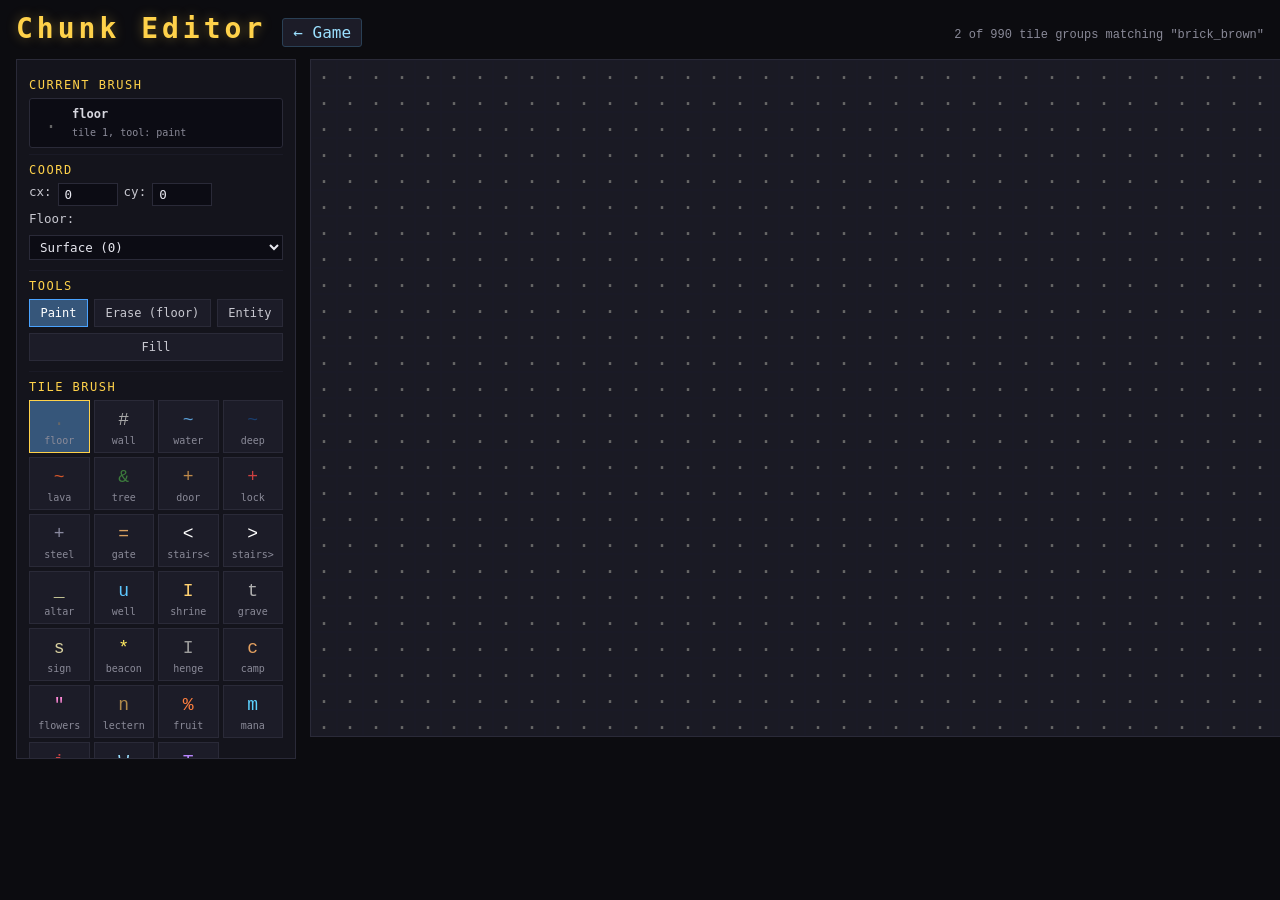
==== web-game/editor.html @ 32872eaa "Full open-source port: editor, 570 monsters, refreshed exe * RPG Stone Soup branding (binary stays C" ====
<!DOCTYPE html>
<html lang="en">
<head>
<meta charset="utf-8">
<meta name="viewport" content="width=device-width, initial-scale=1">
<title>Crawl Web — Chunk Editor</title>
<link rel="stylesheet" href="style.css">
<link rel="stylesheet" href="editor.css">
</head>
<body>
<div id="app">

  <header class="ed-header">
    <h1>Chunk&nbsp;Editor</h1>
    <a href="index.html" class="ed-back">&larr;&nbsp;Game</a>
    <span id="ed-status" class="ed-status"></span>
  </header>

  <div class="ed-layout">

    <!-- LEFT: palette -->
    <aside class="ed-palette">
      <div class="ed-section">
        <label class="ed-label">Current brush</label>
        <div id="ed-brush-preview" class="ed-brush-preview"></div>
      </div>

      <div class="ed-section">
        <label class="ed-label">Coord</label>
        <div class="ed-row">
          cx: <input id="ed-cx" type="number" value="0" step="1" style="width:60px">
          cy: <input id="ed-cy" type="number" value="0" step="1" style="width:60px">
        </div>
        <div class="ed-row">
          Floor: <select id="ed-floor">
            <option value="0">Surface (0)</option>
            <option value="-1">Cellar (-1)</option>
            <option value="-2">Sub-cellar (-2)</option>
            <option value="1">Upper floor (+1)</option>
            <option value="2">Attic (+2)</option>
          </select>
        </div>
      </div>

      <div class="ed-section">
        <label class="ed-label">Tools</label>
        <div class="ed-row">
          <button data-tool="paint"     class="ed-tool active">Paint</button>
          <button data-tool="erase"     class="ed-tool">Erase&nbsp;(floor)</button>
          <button data-tool="entity"    class="ed-tool">Entity</button>
          <button data-tool="fill"      class="ed-tool">Fill</button>
        </div>
      </div>

      <div class="ed-section">
        <label class="ed-label">Tile brush</label>
        <div id="ed-tile-palette" class="ed-tile-grid"></div>
      </div>

      <div class="ed-section">
        <label class="ed-label">Entity to drop</label>
        <select id="ed-entity-kind">
          <optgroup label="Hostile monsters">
            <option value="mon:MONS_RAT">Rat</option>
            <option value="mon:MONS_BAT">Bat</option>
            <option value="mon:MONS_ORC">Orc</option>
            <option value="mon:MONS_GOBLIN">Goblin</option>
            <option value="mon:MONS_KOBOLD">Kobold</option>
            <option value="mon:MONS_BANDIT">Bandit</option>
          </optgroup>
          <optgroup label="Knights / guards (neutral)">
            <option value="mon:MONS_WATCHMAN">Watchman</option>
            <option value="mon:MONS_TOWN_GUARD">Town guard</option>
            <option value="mon:MONS_KNIGHT">Knight</option>
            <option value="mon:MONS_SERGEANT">Sergeant</option>
            <option value="mon:MONS_CAPTAIN">Captain</option>
            <option value="mon:MONS_PALADIN">Paladin</option>
            <option value="mon:MONS_BLACK_KNIGHT">Black knight</option>
          </optgroup>
          <optgroup label="Bosses">
            <option value="mon:MONS_BOSS_VAMPIRE">Vampire lord</option>
            <option value="mon:MONS_BOSS_LICH">Ancient lich</option>
            <option value="mon:MONS_BOSS_BLACK_DEMON">Black demon</option>
            <option value="mon:MONS_BOSS_FOUR_HEADED_DRAGON">Four-headed dragon</option>
          </optgroup>
          <optgroup label="Friendly NPCs">
            <option value="npc:questgiver">Questgiver (man / woman)</option>
            <option value="npc:shopkeeper">Shopkeeper</option>
            <option value="npc:king">King (gives major quest)</option>
            <option value="npc:child">Child (ambient)</option>
          </optgroup>
          <optgroup label="Items">
            <option value="item:gold">Gold pile</option>
            <option value="item:chest">Treasure chest</option>
            <option value="item:key">Iron key</option>
            <option value="item:heal">Potion of healing</option>
            <option value="item:might">Potion of might</option>
            <option value="item:teleport">Scroll of teleportation</option>
            <option value="item:food:ration">Ration</option>
            <option value="item:food:fruit">Fruit</option>
          </optgroup>
        </select>
      </div>

      <div class="ed-section">
        <label class="ed-label">Storage</label>
        <div class="ed-row">
          <button id="ed-save"     class="ed-btn">Save to game</button>
          <button id="ed-clear"    class="ed-btn">Clear chunk</button>
        </div>
        <div class="ed-row">
          <button id="ed-export"   class="ed-btn">Download JSON</button>
          <button id="ed-import"   class="ed-btn">Import JSON</button>
          <input id="ed-import-file" type="file" accept=".json" style="display:none">
        </div>
        <div class="ed-row">
          <button id="ed-list"     class="ed-btn">List saved</button>
          <button id="ed-delete"   class="ed-btn">Delete this chunk</button>
        </div>
        <div id="ed-saved-list" class="ed-saved-list"></div>
      </div>

      <div class="ed-section">
        <label class="ed-label">Teleporter destination</label>
        <div class="ed-row">
          <button id="ed-tp-clear" class="ed-btn">Reset (prompt next paint)</button>
        </div>
        <div id="ed-tp-status" class="ed-hint" style="margin-top:4px"></div>
      </div>

      <div class="ed-section ed-hint">
        Click + drag to paint &middot; right-click to erase &middot;
        Custom chunks override the game's procedural generation at
        their coord. Open the game and walk to (cx,cy) to test.
        Painting a TELEPORTER cell prompts for destination once -- it
        sticks until you reset it.
        Dropping an NPC opens a dialog editor; click the NPC again
        with the Entity tool to re-edit its speech.
        <b>Ctrl+Z</b> undo &middot; <b>Ctrl+Y</b> redo.
      </div>
    </aside>

    <!-- RIGHT: canvas -->
    <div class="ed-canvas-wrap">
      <canvas id="ed-canvas" width="1456" height="676"></canvas>
      <div id="ed-cursor-info" class="ed-cursor-info"></div>
    </div>

  </div>

  <!-- Custom modal for NPC name + multi-line dialog -->
  <div id="ed-modal" class="ed-modal hidden">
    <div class="ed-modal-panel">
      <h2 id="ed-modal-title">Set NPC dialog</h2>
      <label class="ed-label" for="ed-modal-name">Name</label>
      <input id="ed-modal-name" type="text" placeholder="(blank = random village name)">
      <label class="ed-label" for="ed-modal-dialog">Dialog (multi-line)</label>
      <textarea id="ed-modal-dialog" rows="6" placeholder="Stranger! These walls have seen better days..."></textarea>
      <div class="ed-modal-actions">
        <button id="ed-modal-ok" class="ed-btn">OK</button>
        <button id="ed-modal-cancel" class="ed-btn">Cancel</button>
      </div>
    </div>
  </div>

</div>
<script src="editor.js"></script>
</body>
</html>
---- web-game/style.css ----
/* Crawl Web — styling. ASCII roguelike, dark terminal aesthetic. */

* { box-sizing: border-box; }

html, body {
  margin: 0;
  padding: 0;
  background: #0c0c10;
  color: #c8c8d0;
  font-family: "DejaVu Sans Mono", "Consolas", "Menlo", monospace;
}

#app {
  max-width: 1600px;
  margin: 0 auto;
  padding: 12px 16px;
}

.screen { animation: fade .25s ease; }
.hidden { display: none !important; }
@keyframes fade { from { opacity: 0; } to { opacity: 1; } }

h1 {
  font-size: 42px;
  letter-spacing: 6px;
  margin: 8px 0 4px;
  color: #ffd24a;
  text-shadow: 0 0 12px rgba(255, 210, 74, .35);
}

h2 {
  font-size: 15px;
  margin: 0 0 6px;
  color: #ffd24a;
  text-transform: uppercase;
  letter-spacing: 2px;
}

.tagline { color: #8a8a98; margin: 0 0 12px; }
.hint { color: #777; font-size: 13px; margin-top: 14px; }
.hint b { color: #aab; }

.data-banner {
  background: #16161d;
  border: 1px solid #2a2a38;
  border-left: 3px solid #4aa3ff;
  padding: 7px 11px;
  font-size: 13px;
  color: #8fbce0;
  margin-bottom: 16px;
}

/* ---- character creation ---- */
.charsel { display: flex; gap: 20px; flex-wrap: wrap; }
.charsel-col { flex: 1; min-width: 280px; }

select {
  width: 100%;
  background: #14141c;
  color: #c8c8d0;
  border: 1px solid #2a2a38;
  font-family: inherit;
  font-size: 14px;
  padding: 4px;
}
select:focus { outline: 1px solid #4aa3ff; }
option { padding: 2px 4px; }
option:checked { background: #2a4055; color: #fff; }

.info-box {
  background: #14141c;
  border: 1px solid #2a2a38;
  padding: 9px 11px;
  margin-top: 8px;
  font-size: 13px;
  min-height: 64px;
  line-height: 1.5;
}
.info-box .stat { color: #ffd24a; }
.info-box .good { color: #6f6; }
.info-box .bad { color: #f66; }

/* ---- live character preview ---- */
.preview-card {
  background: #14141c;
  border: 1px solid #2a2a38;
  border-top: 3px solid #ffd24a;
  padding: 14px;
  margin-top: 8px;
}
#preview-sprite {
  width: 96px;
  height: 96px;
  image-rendering: pixelated;
  background: #0a0a10;
  border: 1px solid #2a2a38;
  display: block;
  margin: 0 auto 10px;
}
.preview-name {
  text-align: center;
  color: #ffd24a;
  font-size: 15px;
  margin-bottom: 10px;
}
.preview-body { font-size: 13px; line-height: 1.7; }
.preview-body .row { display: flex; justify-content: space-between; }
.preview-body .k { color: #8a8a98; }
.preview-body .v { color: #c8c8d0; }
.preview-body .stat { color: #ffd24a; }
.preview-body hr { border: none; border-top: 1px solid #2a2a38; margin: 7px 0; }
.preview-body .kit { color: #8fbce0; }
.preview-body .spell { color: #c9a6ff; }

/* ---- how-to-play panel (title screen) ---- */
.howto {
  margin-top: 18px;
  background: #14141c;
  border: 1px solid #2a2a38;
  border-left: 3px solid #ffd24a;
  padding: 12px 16px 14px;
}
.howto h3 {
  font-size: 13px;
  margin: 0 0 5px;
  color: #8fbce0;
  text-transform: uppercase;
  letter-spacing: 1px;
}
.howto-goal { margin: 0 0 12px; font-size: 13px; line-height: 1.6; color: #c8c8d0; }
.howto-cols { display: flex; gap: 28px; flex-wrap: wrap; }
.howto-cols > div { flex: 1; min-width: 250px; }
.howto ul { margin: 0; padding-left: 18px; }
.howto li { font-size: 13px; line-height: 1.7; }
.howto b { color: #ffd24a; }
.howto-goal b { color: #ffd24a; }
.howto-tip {
  margin: 12px 0 0;
  font-size: 12px;
  color: #8a8a98;
  font-style: italic;
}
.howto-tip + *, .howto-tip { line-height: 1.6; }

/* compact controls strip on the game screen */
.controls-bar {
  margin-top: 8px;
  font-size: 12px;
  color: #8a8a98;
  background: #14141c;
  border: 1px solid #2a2a38;
  padding: 6px 11px;
}
.controls-bar b { color: #aab; }

/* in-game How to Play overlay */
.help-overlay {
  position: fixed;
  inset: 0;
  background: rgba(6, 6, 10, 0.86);
  display: flex;
  align-items: center;
  justify-content: center;
  z-index: 50;
}
.help-panel {
  background: #14141c;
  border: 1px solid #2a2a38;
  border-left: 3px solid #ffd24a;
  padding: 18px 26px 22px;
  max-width: 720px;
  width: 92%;
  box-shadow: 0 8px 40px rgba(0, 0, 0, .6);
}
.help-panel h2 { margin-top: 0; }
.help-panel .big-btn { margin-top: 18px; }

/* inventory overlay list */
.inv-body { font-size: 14px; line-height: 1.85; }
.inv-body .inv-row { display: flex; gap: 10px; }
/* clickable rows light up on hover -- inventory uses, shop buys/sells */
.inv-body .inv-row.inv-clickable {
  cursor: pointer;
  padding: 2px 6px;
  margin: 0 -6px;
  border-radius: 3px;
  transition: background 80ms ease;
}
.inv-body .inv-row.inv-clickable:hover {
  background: #2a4055;
  color: #fff;
}
.inv-body .inv-slot {
  color: #8a8a98; min-width: 130px; text-transform: uppercase;
  font-size: 12px; letter-spacing: 1px;
}
.inv-body .inv-val { color: #c8c8d0; }
.inv-body .inv-val b { color: #ffd24a; }
.inv-body .inv-empty { color: #5a5a66; }
.inv-body hr { border: none; border-top: 1px solid #2a2a38; margin: 9px 0; }
.inv-body .inv-here { color: #8fbce0; }

/* "standing on" line in the sidebar */
.sidebar .underfoot {
  margin-top: 7px; font-size: 12px; color: #8fbce0;
  background: #14141c; border: 1px solid #2a2a38; padding: 4px 7px;
}

.big-btn {
  margin-top: 16px;
  background: #2a4055;
  color: #fff;
  border: 1px solid #4aa3ff;
  font-family: inherit;
  font-size: 16px;
  padding: 10px 22px;
  cursor: pointer;
  letter-spacing: 2px;
}
.big-btn:hover:not(:disabled) { background: #36567a; }
.big-btn:disabled { opacity: .4; cursor: not-allowed; }

/* ---- game layout ---- */
.game-layout { display: flex; gap: 14px; align-items: stretch; }

/* left column: canvas + buttons stacked, sidebar lives to the right */
.game-left {
  display: flex;
  flex-direction: column;
  flex: 1 1 auto;
  min-width: 0;
}

.map {
  background: #000;
  border: 1px solid #2a2a38;
  outline: none;
  user-select: none;
  image-rendering: pixelated;
  display: block;
  cursor: pointer;
  /* fill the canvas column completely -- preserve aspect via the
     intrinsic width/height attributes, but scale display so the map
     uses every available pixel instead of leaving a black gap */
  width: 100%;
  height: auto;
  transition: box-shadow 80ms ease, border-color 80ms ease;
}
/* damage-flash overlay -- short red ring when the player takes a hit */
.map.hit-flash {
  border-color: #ff3333;
  box-shadow: inset 0 0 24px rgba(255, 40, 40, 0.55);
}

/* clickable action buttons -- a full-width strip below the canvas +
   sidebar row, grouped roughly by purpose (movement, consumables,
   panels). Wraps across rows on narrow viewports. */
.action-bar {
  display: flex;
  gap: 6px;
  flex-wrap: wrap;
  margin: 10px 0 6px 0;
  padding: 8px;
  background: #11111a;
  border: 1px solid #2a2a38;
}
.action-bar button {
  background: #1c1c28;
  color: #c8c8d0;
  border: 1px solid #2a2a38;
  font-family: inherit;
  font-size: 12px;
  padding: 5px 9px;
  cursor: pointer;
  white-space: nowrap;
}
.action-bar button:hover {
  background: #2a4055;
  border-color: #4aa3ff;
  color: #fff;
}
.action-bar button:active { background: #36567a; }
/* highlight the map button so users notice the world map exists */
.action-bar button.btn-map {
  background: #2a3550;
  color: #ffd24a;
  border-color: #4a5a80;
}
.action-bar button.btn-map:hover {
  background: #3a5070;
  border-color: #ffd24a;
}

.sidebar {
  width: 215px;
  flex: 0 0 215px;
  align-self: stretch;
  background: #14141c;
  border: 1px solid #2a2a38;
  padding: 10px 12px;
  font-size: 12.5px;
  line-height: 1.55;
  overflow-y: auto;
}
.sb-doll {
  width: 84px;
  height: 84px;
  image-rendering: pixelated;
  display: block;
  margin: 8px auto 4px;
  background: #0a0a10;
  border: 1px solid #2a2a38;
}
.sidebar .name { color: #ffd24a; font-size: 15px; }
.sidebar .sub { color: #8a8a98; }
.sidebar hr { border: none; border-top: 1px solid #2a2a38; margin: 8px 0; }
.sidebar .lbl { color: #8a8a98; display: inline-block; width: 78px; }
.sidebar .val { color: #e8e8f0; }

.bar {
  height: 17px;
  background: #222;
  border: 1px solid #333;
  margin: 3px 0 9px;
  position: relative;
}
.bar > span {
  display: block;
  height: 100%;
  transition: width .15s;
}
.bar.hp > span { background: linear-gradient(#7a3, #4a1); }
.bar.hp.low > span { background: linear-gradient(#e55, #a22); }
.bar.mp > span { background: linear-gradient(#46c, #239); }
.bar.xp > span { background: linear-gradient(#c9c, #847); }
.bar.food > span { background: linear-gradient(#d8a060, #8c5a28); }
.bar-label {
  position: absolute; top: 0; left: 0; width: 100%; text-align: center;
  font-size: 11px; line-height: 17px; color: #fff;
  text-shadow: 0 0 3px #000, 0 0 2px #000;
}

.log {
  margin-top: 12px;
  background: #000;
  border: 1px solid #2a2a38;
  padding: 8px 11px;
  height: 132px;
  overflow-y: auto;
  font-size: 13px;
  line-height: 1.5;
}
.log .msg-good { color: #6f6; }
.log .msg-bad { color: #f66; }
.log .msg-warn { color: #ffd24a; }
.log .msg-sys { color: #8fbce0; }
.log .msg-dim { color: #777; }
.log .turn-sep { color: #333; }
/* recency fade -- the latest few lines are full strength, anything
   older fades so the player's eye lands on the new events first */
.log > div { opacity: 0.55; transition: opacity 100ms ease; }
.log > div:nth-last-child(-n+3) { opacity: 1; }
.log > div:nth-last-child(n+4):nth-last-child(-n+8) { opacity: 0.78; }

.provenance {
  margin-top: 8px;
  font-size: 11px;
  color: #5a5a68;
  border-top: 1px dashed #2a2a38;
  padding-top: 6px;
}
.provenance b { color: #7a8aa0; }

#over-title { color: #f66; }
#over-title.win { color: #6f6; }
---- web-game/editor.css ----
/* Chunk Editor -- shares the dark-roguelike palette of style.css but
   trades the player UI for a left-rail palette + a big canvas. */

.ed-header {
  display: flex; align-items: baseline; gap: 16px;
  margin-bottom: 12px;
}
.ed-header h1 { margin: 0; font-size: 28px; letter-spacing: 4px; }
.ed-back {
  color: #9be0ff; text-decoration: none; padding: 4px 10px;
  border: 1px solid #2a4055; border-radius: 3px;
  background: #1c1c28;
}
.ed-back:hover { background: #2a4055; }
.ed-status {
  margin-left: auto; font-size: 12px; color: #8a8a98;
  font-family: monospace;
}

.ed-layout {
  display: flex; gap: 14px; align-items: flex-start;
}

.ed-palette {
  width: 280px; flex: 0 0 280px;
  background: #14141c; border: 1px solid #2a2a38;
  padding: 10px 12px;
  font-size: 12.5px; line-height: 1.5;
  max-height: 700px; overflow-y: auto;
}

.ed-section { padding: 6px 0; border-bottom: 1px solid #1a1a26; }
.ed-section:last-child { border-bottom: none; }

.ed-label {
  display: block; color: #ffd24a; font-size: 12px;
  letter-spacing: 1.5px; text-transform: uppercase; margin-bottom: 4px;
}
.ed-row { display: flex; gap: 6px; flex-wrap: wrap; margin: 4px 0; }

.ed-row input, .ed-palette select {
  background: #0c0c14; color: #e8e8f0;
  border: 1px solid #2a2a38; padding: 3px 6px;
  font-family: inherit; font-size: 12.5px;
}

.ed-btn, .ed-tool {
  background: #1c1c28; color: #c8c8d0;
  border: 1px solid #2a2a38;
  padding: 6px 10px; font-family: inherit; font-size: 12px;
  cursor: pointer; flex: 1 0 auto;
}
.ed-btn:hover, .ed-tool:hover {
  background: #2a4055; border-color: #4aa3ff; color: #fff;
}
.ed-tool.active {
  background: #36567a; border-color: #4aa3ff; color: #fff;
}

.ed-tile-grid {
  display: grid; grid-template-columns: repeat(4, 1fr); gap: 4px;
  margin-top: 4px;
}
.ed-tile-btn {
  display: flex; flex-direction: column; align-items: center;
  background: #1c1c28; border: 1px solid #2a2a38;
  padding: 6px 4px; cursor: pointer;
  font-family: inherit;
}
.ed-tile-btn:hover { background: #2a4055; }
.ed-tile-btn.active { background: #36567a; border-color: #ffd24a; }
.ed-tile-glyph {
  font-family: monospace; font-size: 18px;
  width: 26px; height: 26px; line-height: 26px; text-align: center;
}
.ed-tile-name { font-size: 10px; color: #8a8a98; margin-top: 2px; }

.ed-brush-preview {
  display: flex; align-items: center; gap: 8px;
  padding: 6px 8px; background: #0c0c14; border: 1px solid #2a2a38;
  border-radius: 3px; min-height: 32px;
}
.ed-brush-preview .ed-tile-glyph { font-size: 20px; }
.ed-brush-preview img {
  width: 28px; height: 28px; image-rendering: pixelated;
  background: #14141c; border: 1px solid #2a2a38;
}
.ed-brush-preview .ed-brush-label {
  flex: 1; font-size: 12px; color: #d8d8e0;
}
.ed-brush-preview .ed-brush-sub {
  font-size: 10px; color: #8a8a98;
}

.ed-saved-list {
  margin-top: 6px; font-size: 11px; color: #8fbce0;
  max-height: 120px; overflow-y: auto;
}
.ed-saved-list .saved-row {
  padding: 2px 4px; cursor: pointer; border-radius: 2px;
}
.ed-saved-list .saved-row:hover { background: #2a4055; color: #fff; }

.ed-hint {
  font-size: 11px; color: #6a7a90; line-height: 1.5;
  padding-top: 8px;
}

.ed-canvas-wrap { flex: 1 1 auto; }
#ed-canvas {
  background: #0a0a10; border: 1px solid #2a2a38;
  image-rendering: pixelated; cursor: crosshair; display: block;
}
.ed-cursor-info {
  margin-top: 6px; font-family: monospace; font-size: 12px;
  color: #8fbce0;
}

/* NPC-edit modal -- proper multi-line textarea instead of prompt() */
.ed-modal {
  position: fixed; inset: 0; background: rgba(0,0,0,0.7);
  display: flex; align-items: center; justify-content: center;
  z-index: 1000;
}
.ed-modal.hidden { display: none; }
.ed-modal-panel {
  background: #14141c; border: 1px solid #4aa3ff;
  padding: 18px 22px; width: 420px; max-width: 92vw;
  border-radius: 6px;
  box-shadow: 0 6px 32px rgba(0,0,0,0.8);
}
.ed-modal-panel h2 {
  margin: 0 0 10px 0; color: #ffd24a; font-size: 18px;
  letter-spacing: 2px;
}
.ed-modal-panel input,
.ed-modal-panel textarea {
  width: 100%; margin: 4px 0 10px 0;
  background: #0c0c14; color: #e8e8f0;
  border: 1px solid #2a2a38; padding: 6px 8px;
  font-family: inherit; font-size: 13px; box-sizing: border-box;
  resize: vertical;
}
.ed-modal-actions { display: flex; gap: 8px; justify-content: flex-end; }
.ed-modal-actions .ed-btn { flex: 0 0 auto; padding: 6px 16px; }
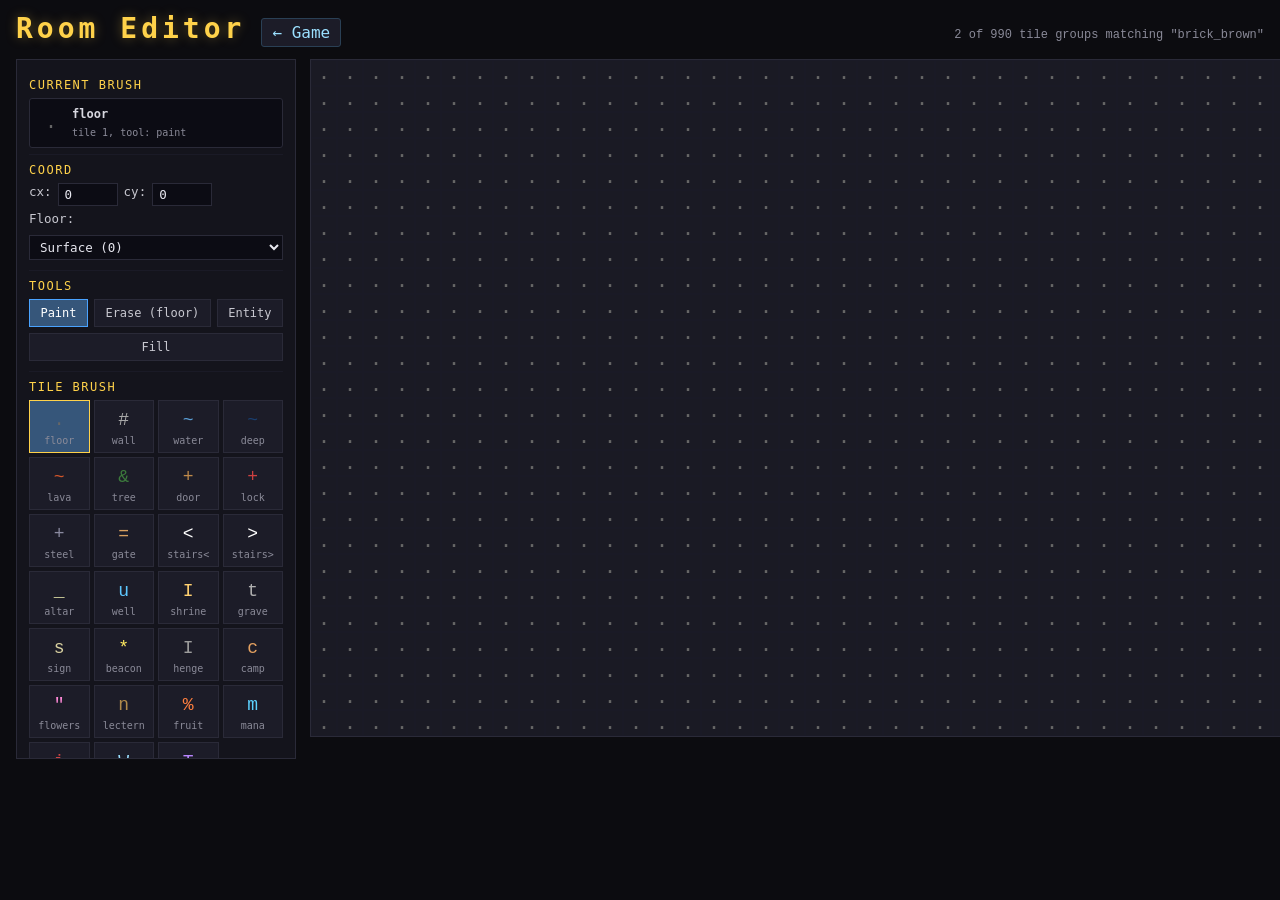
==== commit 7fc4c761: "Rename binary CrawlWeb.exe -> RpgStoneSoup.exe; brand UI as RPG Stone Soup * PyInstaller --name is n" ====
--- a/web-game/editor.html
+++ b/web-game/editor.html
@@ -3,7 +3,7 @@
 <head>
 <meta charset="utf-8">
 <meta name="viewport" content="width=device-width, initial-scale=1">
-<title>Crawl Web — Chunk Editor</title>
+<title>RPG Stone Soup — Room Editor</title>
 <link rel="stylesheet" href="style.css">
 <link rel="stylesheet" href="editor.css">
 </head>
@@ -11,7 +11,7 @@
 <div id="app">
 
   <header class="ed-header">
-    <h1>Chunk&nbsp;Editor</h1>
+    <h1>Room&nbsp;Editor</h1>
     <a href="index.html" class="ed-back">&larr;&nbsp;Game</a>
     <span id="ed-status" class="ed-status"></span>
   </header>
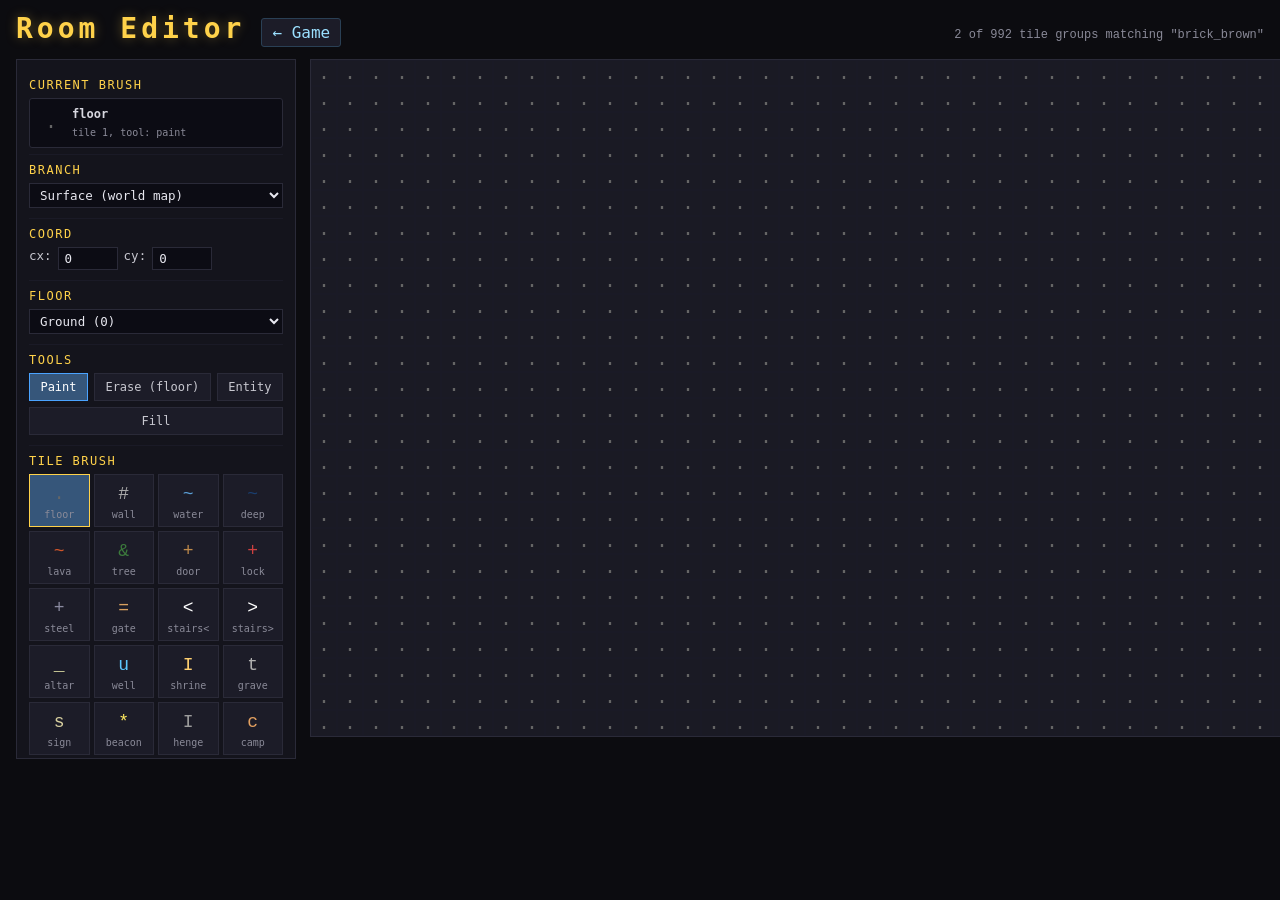
==== commit c2b20293: "." ====
--- a/web-game/editor.html
+++ b/web-game/editor.html
@@ -26,14 +26,47 @@
       </div>
 
       <div class="ed-section">
+        <label class="ed-label">Branch</label>
+        <div class="ed-row">
+          <select id="ed-branch" style="width:100%">
+            <option value="Surface">Surface (world map)</option>
+            <option value="Castle">Castle (pocket interior)</option>
+          </select>
+        </div>
+      </div>
+
+      <div class="ed-section" id="ed-surface-coords">
         <label class="ed-label">Coord</label>
         <div class="ed-row">
           cx: <input id="ed-cx" type="number" value="0" step="1" style="width:60px">
           cy: <input id="ed-cy" type="number" value="0" step="1" style="width:60px">
         </div>
-        <div class="ed-row">
-          Floor: <select id="ed-floor">
-            <option value="0">Surface (0)</option>
+      </div>
+
+      <div class="ed-section" id="ed-castle-coords" style="display:none">
+        <label class="ed-label">Castle coords</label>
+        <div class="ed-row">
+          sx: <input id="ed-sx" type="number" value="0" step="1" style="width:50px">
+          sy: <input id="ed-sy" type="number" value="0" step="1" style="width:50px">
+        </div>
+        <div class="ed-row">
+          icx: <input id="ed-icx" type="number" value="0" step="1" style="width:50px">
+          icy: <input id="ed-icy" type="number" value="0" step="1" style="width:50px">
+        </div>
+        <div class="ed-hint" style="padding-top:4px">
+          <b>sx, sy</b> = the Surface chunk that contains the entry
+          gate.<br>
+          <b>icx, icy</b> = which interior chunk of the castle to paint
+          (start at 0,0 just inside the gate; (1,0) is one chunk east,
+          etc).
+        </div>
+      </div>
+
+      <div class="ed-section">
+        <label class="ed-label">Floor</label>
+        <div class="ed-row">
+          <select id="ed-floor" style="width:100%">
+            <option value="0">Ground (0)</option>
             <option value="-1">Cellar (-1)</option>
             <option value="-2">Sub-cellar (-2)</option>
             <option value="1">Upper floor (+1)</option>
@@ -86,6 +119,7 @@
           <optgroup label="Friendly NPCs">
             <option value="npc:questgiver">Questgiver (man / woman)</option>
             <option value="npc:shopkeeper">Shopkeeper</option>
+            <option value="npc:blacksmith">Blacksmith (forges weapons)</option>
             <option value="npc:king">King (gives major quest)</option>
             <option value="npc:child">Child (ambient)</option>
           </optgroup>
@@ -132,8 +166,13 @@
         Click + drag to paint &middot; right-click to erase &middot;
         Custom chunks override the game's procedural generation at
         their coord. Open the game and walk to (cx,cy) to test.
-        Painting a TELEPORTER cell prompts for destination once -- it
+        Painting a <b>TELEPORTER</b> cell prompts for destination once -- it
         sticks until you reset it.
+        <b>CASTLE GATE</b> (cstgate): paint on a Surface chunk; stepping
+        on it in-game warps the player into the Castle pocket-branch
+        keyed by THIS chunk's (cx,cy). Inside the castle, paint an
+        <b>EXIT GATE</b> (exitgate) to send the player back to the
+        surface cell the entry gate occupied.
         Dropping an NPC opens a dialog editor; click the NPC again
         with the Entity tool to re-edit its speech.
         <b>Ctrl+Z</b> undo &middot; <b>Ctrl+Y</b> redo.
--- a/web-game/style.css
+++ b/web-game/style.css
@@ -221,9 +221,24 @@
 .big-btn:disabled { opacity: .4; cursor: not-allowed; }
 
 /* ---- game layout ---- */
+/* outer two-column shell -- everything stacks vertically on the LEFT
+   (banner, buttons, log, canvas, controls hint). The sidebar is the
+   full-height RIGHT column so it doesn't get pinched by canvas size. */
+.game-shell {
+  display: flex;
+  gap: 14px;
+  align-items: stretch;
+  min-height: 0;
+}
+.game-main {
+  display: flex;
+  flex-direction: column;
+  flex: 1 1 auto;
+  min-width: 0;
+}
+
+/* legacy class kept so old saves / overlays don't error if referenced */
 .game-layout { display: flex; gap: 14px; align-items: stretch; }
-
-/* left column: canvas + buttons stacked, sidebar lives to the right */
 .game-left {
   display: flex;
   flex-direction: column;
@@ -259,8 +274,8 @@
   display: flex;
   gap: 6px;
   flex-wrap: wrap;
-  margin: 10px 0 6px 0;
-  padding: 8px;
+  margin: 0 0 6px 0;
+  padding: 6px 8px;
   background: #11111a;
   border: 1px solid #2a2a38;
 }
@@ -290,6 +305,28 @@
   background: #3a5070;
   border-color: #ffd24a;
 }
+.action-bar button.btn-build {
+  background: #2a3a55;
+  color: #9be0ff;
+  border-color: #4a6080;
+}
+.action-bar button.btn-build:hover {
+  background: #3a5070;
+  border-color: #9be0ff;
+}
+.action-bar button.btn-realtime {
+  background: #3a2a44;
+  color: #ffaa66;
+  border-color: #6a4a50;
+}
+.action-bar button.btn-realtime:hover {
+  background: #503550;
+  border-color: #ffaa66;
+}
+/* a subtle pulsing border on the canvas while real-time is running */
+.map.realtime-on {
+  box-shadow: 0 0 0 1px rgba(255, 170, 102, 0.55) inset;
+}
 
 .sidebar {
   width: 215px;
@@ -301,6 +338,9 @@
   font-size: 12.5px;
   line-height: 1.55;
   overflow-y: auto;
+  /* full-height column: the sidebar spans the entire game-shell so
+     it stays visually anchored even when the left column grows */
+  max-height: calc(100vh - 30px);
 }
 .sb-doll {
   width: 84px;
@@ -341,11 +381,13 @@
 }
 
 .log {
-  margin-top: 12px;
+  /* log lives ABOVE the canvas now (banner + buttons + log + game).
+     Smaller height so the canvas stays the centre of attention. */
+  margin: 4px 0 8px 0;
   background: #000;
   border: 1px solid #2a2a38;
-  padding: 8px 11px;
-  height: 132px;
+  padding: 6px 11px;
+  height: 88px;
   overflow-y: auto;
   font-size: 13px;
   line-height: 1.5;
@@ -373,3 +415,126 @@
 
 #over-title { color: #f66; }
 #over-title.win { color: #6f6; }
+
+/* ---- in-game banner: the title card at the top of the screen ---- */
+.game-banner {
+  text-align: center;
+  margin: 0 0 8px 0;
+  padding: 4px 0 2px;
+  border-top: 1px solid #2a2a38;
+  border-bottom: 1px solid #2a2a38;
+  background:
+    radial-gradient(ellipse at center,
+      rgba(255, 210, 74, 0.10) 0%,
+      rgba(255, 210, 74, 0)    62%),
+    linear-gradient(180deg, #0a0a14 0%, #14141c 100%);
+}
+.game-banner-title {
+  margin: 0;
+  font-size: 38px;
+  letter-spacing: 9px;
+  font-weight: 800;
+  background: linear-gradient(180deg,
+    #fff1a6 0%,
+    #ffd24a 38%,
+    #c08020 72%,
+    #884510 100%);
+  -webkit-background-clip: text;
+          background-clip: text;
+  color: transparent;
+  -webkit-text-stroke: 1px #3a1d05;
+  text-shadow:
+    0 0 16px rgba(255, 210, 74, 0.42),
+    0 0 36px rgba(255, 130, 40, 0.20),
+    2px 2px 0 #1a0e02;
+  font-family: "Georgia", "Cinzel", "Trajan Pro", serif;
+  user-select: none;
+  filter: drop-shadow(0 2px 0 #000);
+}
+@media (max-width: 760px) {
+  .game-banner-title { font-size: 24px; letter-spacing: 5px; }
+}
+
+/* ---- build-mode HUD (B key) ---- */
+.build-hud {
+  position: fixed;
+  right: 16px;
+  bottom: 16px;
+  width: 260px;
+  background: #14141c;
+  border: 1px solid #4aa3ff;
+  padding: 10px 12px;
+  z-index: 60;
+  box-shadow: 0 4px 22px rgba(0, 0, 0, 0.6);
+}
+.build-hud h3 {
+  margin: 0 0 6px;
+  color: #9be0ff;
+  font-size: 14px;
+  letter-spacing: 2px;
+  text-transform: uppercase;
+}
+.build-hud .build-materials {
+  font-size: 12px;
+  color: #c8c8d0;
+  margin-bottom: 8px;
+  padding: 4px 6px;
+  background: #0c0c14;
+  border: 1px solid #2a2a38;
+}
+.build-hud .build-materials b { color: #ffd24a; }
+.build-hud .build-brushes {
+  display: grid;
+  grid-template-columns: repeat(4, 1fr);
+  gap: 3px;
+  margin-bottom: 8px;
+}
+.build-hud .build-brush {
+  background: #1c1c28;
+  border: 1px solid #2a2a38;
+  color: #c8c8d0;
+  font-family: inherit;
+  font-size: 10px;
+  padding: 4px 2px 3px;
+  cursor: pointer;
+  text-align: center;
+  line-height: 1.15;
+}
+.build-hud .build-brush:hover { background: #2a4055; }
+.build-hud .build-brush.active {
+  background: #36567a;
+  border-color: #4aa3ff;
+  color: #fff;
+}
+.build-hud .build-brush .glyph {
+  font-family: monospace;
+  font-size: 16px;
+  display: block;
+}
+.build-hud .build-brush .brush-img {
+  display: block;
+  width: 28px;
+  height: 28px;
+  margin: 0 auto 2px;
+  image-rendering: pixelated;
+  background: #0a0a10;
+  border: 1px solid #2a2a38;
+}
+.build-hud .build-brush .cost {
+  color: #8a8a98;
+  font-size: 9px;
+}
+.build-hud .build-brush.cant {
+  opacity: 0.45;
+}
+.build-hud .build-hint {
+  font-size: 11px;
+  color: #777;
+  line-height: 1.4;
+}
+/* a hint badge on the canvas while building, so the player remembers
+   they're not in normal-walk mode */
+.map.in-build-mode {
+  outline: 2px solid #4aa3ff;
+  outline-offset: -2px;
+}
